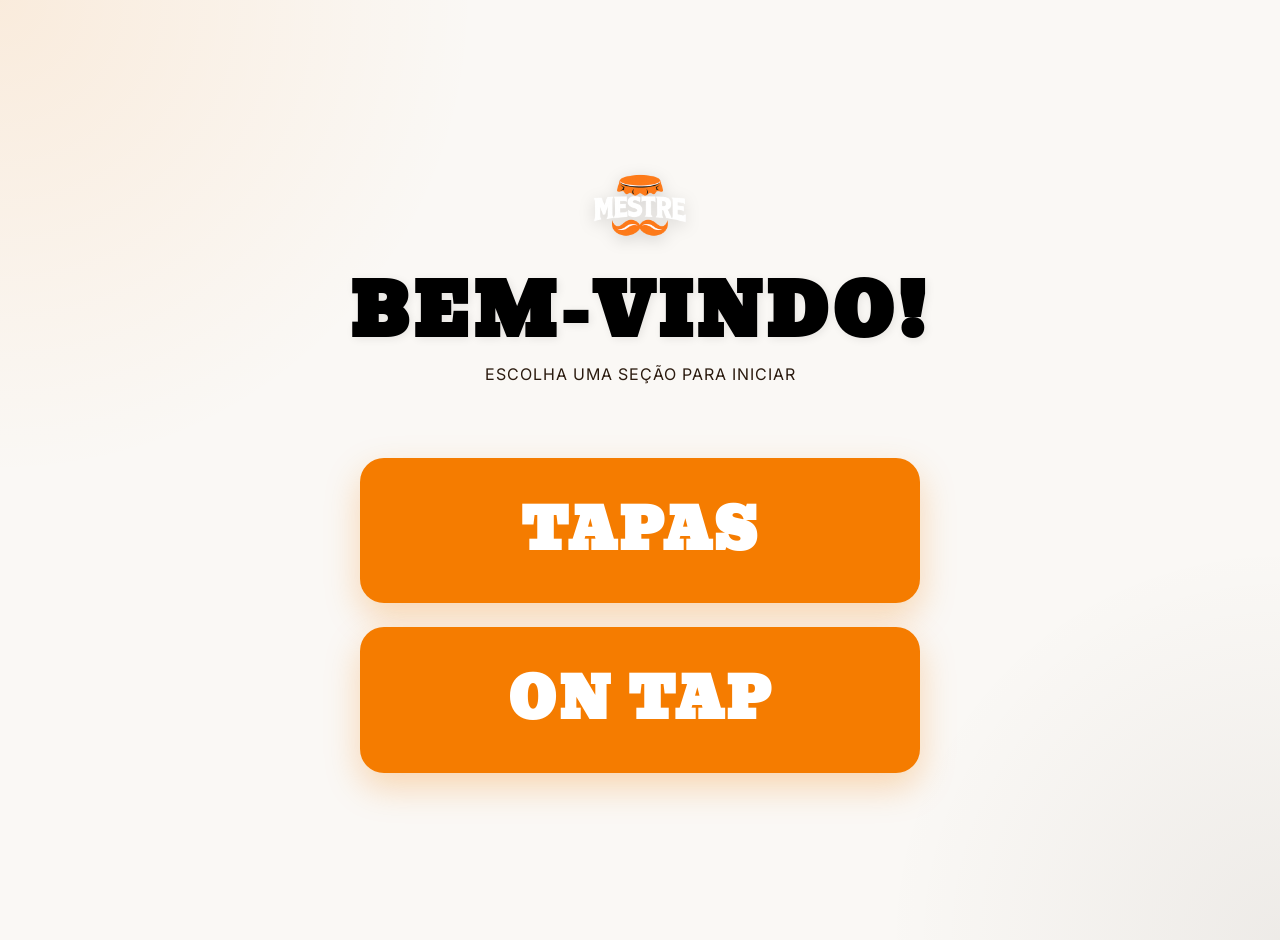
==== index.html @ 4472114e "Initial commit: Mestre menu app with brand-compliant design and navigation Co-Authored-By: Claude So" ====
<!DOCTYPE html>
<html lang="en">
<head>
    <meta charset="UTF-8">
    <meta name="viewport" content="width=device-width, initial-scale=1.0">
    <title>MESTRE - Craft Beer Bar Menu</title>
    <link rel="stylesheet" href="styles.css">
    <link href="https://fonts.googleapis.com/css2?family=Bevan&family=Inter:wght@300;400;500;600;700&display=swap" rel="stylesheet">
</head>
<body>
    <div class="container">
        <!-- Landing Page -->
        <div id="landing-page" class="landing-page">
            <header class="landing-header">
                <img src="mestre-logo.png" alt="MESTRE Logo" class="logo landing-logo">
                <h1 class="landing-title">BEM-VINDO!</h1>
                <p class="landing-subtitle">Escolha uma seção para iniciar</p>
            </header>

            <!-- Selection Boxes -->
            <div class="selection-container">
                <div class="selection-box" data-section="tapas">
                    <h2 class="selection-title">TAPAS</h2>
                </div>
                <div class="selection-box" data-section="beers">
                    <h2 class="selection-title">ON TAP</h2>
                </div>
            </div>
        </div>

        <!-- Menu Content (Hidden initially) -->
        <div id="menu-content" class="menu-content hidden">
            <!-- Header with Logo -->
            <header class="header">
                <div class="logo-section">
                    <img src="mestre-logo.png" alt="MESTRE Logo" class="logo">
                </div>
                <h1 class="main-title small">MENU</h1>
                <button class="back-button" id="back-button">← Back</button>
            </header>

            <!-- Menu Sections -->
            <main class="menu-content">
                <!-- Tapas Section -->
                <section class="menu-section" id="tapas-section">
                    <div class="section-header">
                        <h2 class="section-title">Tapas</h2>
                        <div class="section-divider"></div>
                    </div>
                    <div class="items-grid">
                        <div class="menu-item">
                            <h3 class="item-name">Olives</h3>
                            <p class="item-description">Olives with oil and garlic</p>
                            <div class="item-price">€4.50</div>
                        </div>
                        <div class="menu-item">
                            <h3 class="item-name">Empanadas</h3>
                            <p class="item-description">Crispy pastry pockets filled with savory flavors</p>
                            <div class="item-price">€8.50</div>
                        </div>
                        <div class="menu-item">
                            <h3 class="item-name">Patacones</h3>
                            <p class="item-description">Twice-fried green plantain slices, golden and crispy</p>
                            <div class="item-price">€6.00</div>
                        </div>
                        <div class="menu-item">
                            <h3 class="item-name">Papas Fritas</h3>
                            <p class="item-description">Perfectly seasoned crispy French fries</p>
                            <div class="item-price">€5.50</div>
                        </div>
                        <div class="menu-item">
                            <h3 class="item-name">Yucas Fritas</h3>
                            <p class="item-description">Golden fried cassava root, served with dipping sauce</p>
                            <div class="item-price">€7.00</div>
                        </div>
                    </div>
                </section>

                <!-- Beers on Tap Section -->
                <section class="menu-section" id="beers-section">
                    <div class="section-header">
                        <h2 class="section-title">Beers on Tap</h2>
                        <div class="section-divider"></div>
                    </div>
                    <div id="beers-container" class="items-grid">
                        <!-- Beers will be loaded here via hardcoded data -->
                        <div class="loading-placeholder">Loading beers...</div>
                    </div>
                </section>
            </main>

            <!-- Footer -->
            <footer class="footer">
                <p>&copy; 2026 MESTRE Craft Beer Bar. All rights reserved.</p>
            </footer>
        </div>
    </div>

    <script src="script.js"></script>
</body>
</html>
---- styles.css ----
/* ================================
   MESTRE Brand Guidelines Colors
   ================================ */
:root {
    --primary-orange: #F57C00;
    --black: #000000;
    --white: #FFFFFF;
    --dark-brown: #2B1B0F;
    --light-gray: #f5f5f5;
    --dark-gray: #333;
    --text-gray: #666;
}

/* ================================
   Global Styles
   ================================ */
* {
    margin: 0;
    padding: 0;
    box-sizing: border-box;
}

body {
    font-family: 'Inter', sans-serif;
    background: radial-gradient(circle at top left, rgba(245, 124, 0, 0.10), transparent 30%),
                radial-gradient(circle at bottom right, rgba(43, 27, 15, 0.06), transparent 25%),
                #faf8f5;
    color: var(--dark-gray);
    line-height: 1.6;
    min-height: 100vh;
}

/* ================================
   Container & Layout
   ================================ */
.container {
    max-width: 980px;
    margin: 0 auto;
    padding: 20px;
}

/* ================================
   Header & Logo
   ================================ */
.header {
    text-align: center;
    margin-bottom: 60px;
    padding: 30px 20px;
    background: var(--dark-brown);
    border-radius: 20px;
    box-shadow: 0 12px 35px rgba(43, 27, 15, 0.25);
    position: relative;
}

.logo {
    max-width: 150px;
    height: auto;
    filter: drop-shadow(0 4px 8px rgba(0, 0, 0, 0.15));
    background: transparent;
    object-fit: contain;
}

.main-title {
    font-family: 'Bevan', serif;
    font-size: 3rem;
    color: var(--black);
    font-weight: 900;
    letter-spacing: 5px;
    margin: 15px 0 5px;
    text-shadow: 1px 1px 2px rgba(0, 0, 0, 0.12);
}

.main-title.small {
    font-size: 2rem;
    margin: 10px 0 5px;
    color: var(--white);
}

.landing-header {
    text-align: center;
    margin-bottom: 50px;
    width: 100%;
}

.landing-logo {
    max-width: 120px;
    margin-bottom: 20px;
}

.landing-title {
    font-family: 'Bevan', serif;
    font-size: clamp(3rem, 7vw, 4.5rem);
    color: var(--black);
    margin-bottom: 12px;
    letter-spacing: 4px;
    line-height: 1.05;
    text-transform: uppercase;
    text-shadow: 2px 2px 8px rgba(0, 0, 0, 0.08);
}

.landing-subtitle {
    font-size: 1rem;
    color: var(--dark-brown);
    letter-spacing: 1px;
    text-transform: uppercase;
}

.tagline {
    font-size: 1.2rem;
    color: rgba(255, 255, 255, 0.95);
    letter-spacing: 2px;
    font-weight: 500;
    position: relative;
    z-index: 1;
}

/* ================================
   Menu Content
   ================================ */
.menu-content {
    margin-bottom: 60px;
}

/* ================================
   Menu Sections
   ================================ */
.menu-section {
    margin-bottom: 50px;
    animation: fadeInUp 0.8s ease-out;
}

@keyframes fadeInUp {
    from {
        opacity: 0;
        transform: translateY(20px);
    }
    to {
        opacity: 1;
        transform: translateY(0);
    }
}

.section-header {
    display: flex;
    align-items: center;
    margin-bottom: 40px;
    gap: 20px;
}

.section-title {
    font-family: 'Bevan', serif;
    font-size: 2.5rem;
    color: var(--black);
    font-weight: 900;
    letter-spacing: 2px;
    white-space: nowrap;
}

.section-divider {
    flex: 1;
    height: 3px;
    background: linear-gradient(to right, var(--primary-orange), transparent);
    border-radius: 2px;
}

/* ================================
   Items Grid
   ================================ */
.items-grid {
    display: grid;
    grid-template-columns: repeat(auto-fit, minmax(240px, 1fr));
    gap: 25px;
    margin-bottom: 30px;
}

/* ================================
   Menu Items
   ================================ */
.menu-item {
    background: var(--white);
    border-left: 4px solid var(--primary-orange);
    padding: 25px;
    border-radius: 8px;
    box-shadow: 0 4px 15px rgba(0, 0, 0, 0.08);
    transition: all 0.3s ease;
    cursor: pointer;
}

.menu-item:hover {
    transform: translateY(-5px);
    box-shadow: 0 8px 25px rgba(245, 124, 0, 0.15);
    border-left-color: var(--dark-brown);
}

.item-name {
    font-family: 'Inter', sans-serif;
    font-size: 1.3rem;
    font-weight: 700;
    color: var(--black);
    margin-bottom: 10px;
}

.item-description {
    font-size: 0.95rem;
    color: var(--text-gray);
    line-height: 1.5;
}

.item-price {
    font-size: 1.1rem;
    font-weight: 700;
    color: var(--primary-orange);
    margin-top: 10px;
}

/* ================================
   Beer Item Specific
   ================================ */
.beer-item {
    display: flex;
    flex-direction: column;
}

.beer-name {
    font-weight: 700;
    color: var(--black);
    margin-bottom: 5px;
}

.beer-flag {
    font-size: 1.2rem;
    margin-right: 10px;
}

.beer-info {
    display: flex;
    flex-wrap: wrap;
    gap: 12px;
    align-items: center;
}

.beer-brewery {
    font-size: 0.85rem;
    color: var(--primary-orange);
    font-weight: 600;
    margin-bottom: 8px;
}

.beer-info {
    display: flex;
    gap: 15px;
    font-size: 0.85rem;
    color: var(--text-gray);
    margin-bottom: 8px;
}

.beer-badge {
    display: inline-block;
    background: rgba(245, 124, 0, 0.1);
    color: var(--primary-orange);
    padding: 4px 8px;
    border-radius: 4px;
    font-size: 0.8rem;
    font-weight: 600;
}

/* ================================
   Loading & Empty States
   ================================ */
.loading-placeholder {
    grid-column: 1 / -1;
    text-align: center;
    padding: 40px 20px;
    color: var(--text-gray);
    font-style: italic;
}

/* ================================
   API Info
   ================================ */
.api-info {
    text-align: center;
    padding: 15px;
    background: rgba(245, 124, 0, 0.05);
    border-radius: 8px;
    color: var(--text-gray);
    font-size: 0.9rem;
}

/* ================================
   Footer
   ================================ */
.footer {
    text-align: center;
    padding: 30px 20px;
    border-top: 2px solid var(--primary-orange);
    color: var(--text-gray);
    font-size: 0.9rem;
    margin-top: 40px;
}

/* ================================
   Landing Page Styles
   ================================ */
.landing-page {
    min-height: 100vh;
    display: flex;
    flex-direction: column;
    justify-content: center;
    align-items: center;
    padding: 40px 20px;
}

.selection-container {
    display: flex;
    flex-direction: column;
    gap: 24px;
    margin-top: 20px;
    width: 100%;
    max-width: 560px;
}

.selection-box {
    background: var(--primary-orange);
    border: none;
    border-radius: 24px;
    padding: 28px 30px;
    text-align: center;
    cursor: pointer;
    transition: transform 0.25s ease, box-shadow 0.25s ease, background 0.25s ease;
    box-shadow: 0 14px 35px rgba(245, 124, 0, 0.28);
    width: 100%;
}

.selection-box:hover {
    transform: translateY(-4px);
    box-shadow: 0 18px 45px rgba(245, 124, 0, 0.38);
    background: #e06500;
}

.selection-title {
    font-family: 'Bevan', serif;
    font-size: clamp(2.4rem, 5vw, 3.5rem);
    color: var(--white);
    margin-bottom: 0;
    letter-spacing: 3px;
    text-transform: uppercase;
}

.selection-description {
    display: none;
}

.back-button {
    background: var(--primary-orange);
    color: var(--white);
    border: none;
    padding: 12px 24px;
    border-radius: 999px;
    font-size: 1rem;
    font-weight: 700;
    cursor: pointer;
    transition: transform 0.25s ease, background 0.25s ease;
    margin-left: auto;
    display: inline-flex;
    align-items: center;
    gap: 8px;
}

.back-button:hover {
    background: #e06500;
    transform: translateY(-2px);
}

.hidden {
    display: none !important;
}

/* ================================
   Responsive Design
   ================================ */
@media (max-width: 768px) {
    .main-title {
        font-size: 2.5rem;
        letter-spacing: 2px;
    }

    .section-title {
        font-size: 1.8rem;
    }

    .items-grid {
        grid-template-columns: 1fr;
        gap: 20px;
    }

    .section-header {
        flex-direction: column;
        align-items: flex-start;
        gap: 10px;
    }

    .section-divider {
        width: 100%;
    }

    .header {
        padding: 30px 15px;
        margin-bottom: 40px;
    }

    .logo {
        max-width: 120px;
    }
}

@media (max-width: 480px) {
    .main-title {
        font-size: 2rem;
    }

    .section-title {
        font-size: 1.5rem;
    }

    .container {
        padding: 15px;
    }

    .menu-item {
        padding: 20px;
    }
}
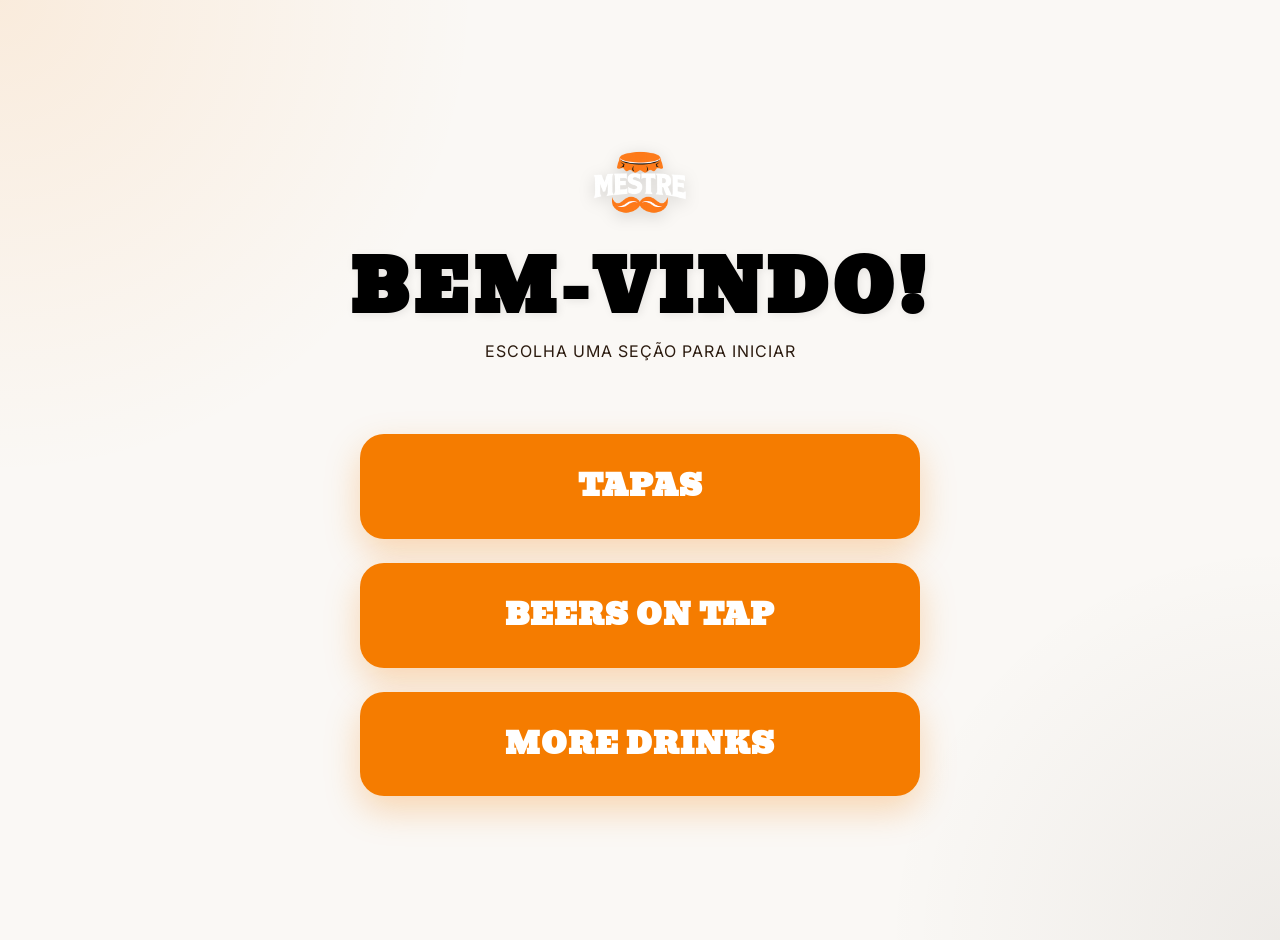
==== commit 6a6c5063: "Update menu: More Drinks section, wines, button font sizes, print layout - Add More Drinks section w" ====
--- a/index.html
+++ b/index.html
@@ -23,7 +23,10 @@
                     <h2 class="selection-title">TAPAS</h2>
                 </div>
                 <div class="selection-box" data-section="beers">
-                    <h2 class="selection-title">ON TAP</h2>
+                    <h2 class="selection-title">BEERS ON TAP</h2>
+                </div>
+                <div class="selection-box" data-section="drinks">
+                    <h2 class="selection-title">MORE DRINKS</h2>
                 </div>
             </div>
         </div>
@@ -83,8 +86,62 @@
                         <div class="section-divider"></div>
                     </div>
                     <div id="beers-container" class="items-grid">
-                        <!-- Beers will be loaded here via hardcoded data -->
                         <div class="loading-placeholder">Loading beers...</div>
+                    </div>
+                </section>
+
+                <!-- More Drinks Section -->
+                <section class="menu-section" id="drinks-section">
+                    <div class="section-header">
+                        <h2 class="section-title">More Drinks</h2>
+                        <div class="section-divider"></div>
+                    </div>
+                    <div class="items-grid">
+                        <div class="menu-item">
+                            <h3 class="item-name">Moscow Mule</h3>
+                            <p class="item-description">Vodka, Ginger Beer &amp; Angostura bitters</p>
+                            <div class="item-price">€8.50</div>
+                        </div>
+                        <div class="menu-item">
+                            <h3 class="item-name">Dark N Stormy</h3>
+                            <p class="item-description">Dark Rum, Ginger Beer &amp; Angostura bitters</p>
+                            <div class="item-price">€11.00</div>
+                        </div>
+                        <div class="menu-item">
+                            <h3 class="item-name">Gin &amp; Tonic</h3>
+                            <p class="item-description">Gin &amp; Mediterranean Tonic</p>
+                            <div class="item-price">€8.00</div>
+                        </div>
+                        <div class="menu-item">
+                            <h3 class="item-name">Pineapple Express</h3>
+                            <p class="item-description">Rum &amp; Pineapple Soda</p>
+                            <div class="item-price">€10.50</div>
+                        </div>
+                        <div class="menu-item">
+                            <h3 class="item-name">Whisky Ginger</h3>
+                            <p class="item-description">Whisky &amp; Ginger Beer</p>
+                            <div class="item-price">€8.00</div>
+                        </div>
+                        <div class="menu-item">
+                            <h3 class="item-name">Whisky Cola</h3>
+                            <p class="item-description">Whisky &amp; Cola</p>
+                            <div class="item-price">€8.00</div>
+                        </div>
+                        <div class="menu-item">
+                            <h3 class="item-name">Paloma</h3>
+                            <p class="item-description">Tequila &amp; Grapefruit Soda</p>
+                            <div class="item-price">€10.50</div>
+                        </div>
+                        <div class="menu-item">
+                            <h3 class="item-name">White Wine</h3>
+                            <p class="item-description">Glass of house white wine</p>
+                            <div class="item-price">€3.50</div>
+                        </div>
+                        <div class="menu-item">
+                            <h3 class="item-name">Red Wine</h3>
+                            <p class="item-description">Glass of house red wine</p>
+                            <div class="item-price">€3.50</div>
+                        </div>
                     </div>
                 </section>
             </main>
--- a/styles.css
+++ b/styles.css
@@ -340,10 +340,10 @@
 
 .selection-title {
     font-family: 'Bevan', serif;
-    font-size: clamp(2.4rem, 5vw, 3.5rem);
+    font-size: clamp(1.3rem, 3vw, 1.9rem);
     color: var(--white);
     margin-bottom: 0;
-    letter-spacing: 3px;
+    letter-spacing: 1px;
     text-transform: uppercase;
 }
 
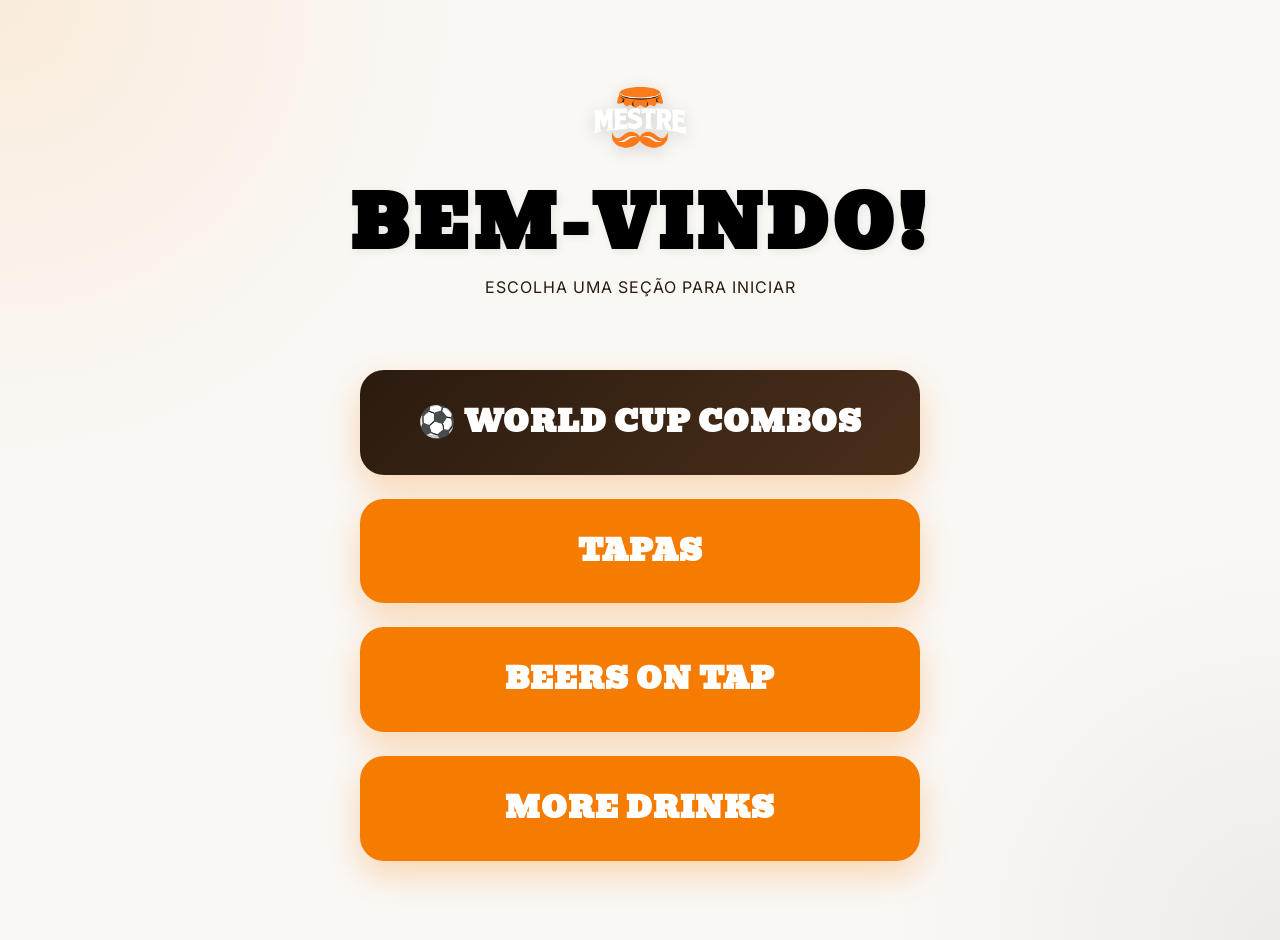
==== commit d2e8722e: "Add World Cup Combos menu section Adds a new combos selection box/section (Bota de Ouro, Dupla de At" ====
--- a/index.html
+++ b/index.html
@@ -4,6 +4,7 @@
     <meta charset="UTF-8">
     <meta name="viewport" content="width=device-width, initial-scale=1.0">
     <title>MESTRE - Craft Beer Bar Menu</title>
+    <link rel="icon" type="image/png" href="mestre-logo.png">
     <link rel="stylesheet" href="styles.css">
     <link href="https://fonts.googleapis.com/css2?family=Bevan&family=Inter:wght@300;400;500;600;700&display=swap" rel="stylesheet">
 </head>
@@ -19,6 +20,9 @@
 
             <!-- Selection Boxes -->
             <div class="selection-container">
+                <div class="selection-box selection-box--combos" data-section="combos">
+                    <h2 class="selection-title">⚽ WORLD CUP COMBOS</h2>
+                </div>
                 <div class="selection-box" data-section="tapas">
                     <h2 class="selection-title">TAPAS</h2>
                 </div>
@@ -53,28 +57,28 @@
                     <div class="items-grid">
                         <div class="menu-item">
                             <h3 class="item-name">Olives</h3>
-                            <p class="item-description">Olives with oil and garlic</p>
-                            <div class="item-price">€4.50</div>
+                            <p class="item-description">Marinated olives, perfect for sharing with a cold beer.</p>
+                            <div class="item-price">€3</div>
                         </div>
                         <div class="menu-item">
                             <h3 class="item-name">Empanadas</h3>
-                            <p class="item-description">Crispy pastry pockets filled with savory flavors</p>
-                            <div class="item-price">€8.50</div>
+                            <p class="item-description">Crispy pastry pockets filled with your choice of chicken, pork, or cheese, served with Mestre Sauce.</p>
+                            <div class="item-price">1 un · €2.50 &nbsp;|&nbsp; 3 un · €6 &nbsp;|&nbsp; 5 un · €10</div>
                         </div>
                         <div class="menu-item">
                             <h3 class="item-name">Patacones</h3>
-                            <p class="item-description">Twice-fried green plantain slices, golden and crispy</p>
+                            <p class="item-description">Golden crispy green plantain bites topped with cheese and served with Mestre Sauce.</p>
                             <div class="item-price">€6.00</div>
                         </div>
                         <div class="menu-item">
-                            <h3 class="item-name">Papas Fritas</h3>
-                            <p class="item-description">Perfectly seasoned crispy French fries</p>
-                            <div class="item-price">€5.50</div>
+                            <h3 class="item-name">Crinkle Fries</h3>
+                            <p class="item-description">Crispy crinkle-cut fries, perfectly seasoned and served with Mestre Sauce.</p>
+                            <div class="item-price">€4</div>
                         </div>
                         <div class="menu-item">
                             <h3 class="item-name">Yucas Fritas</h3>
-                            <p class="item-description">Golden fried cassava root, served with dipping sauce</p>
-                            <div class="item-price">€7.00</div>
+                            <p class="item-description">Golden fried cassava sticks, crispy on the outside and soft inside, served with Mestre Sauce.</p>
+                            <div class="item-price">€5</div>
                         </div>
                     </div>
                 </section>
@@ -97,41 +101,6 @@
                         <div class="section-divider"></div>
                     </div>
                     <div class="items-grid">
-                        <div class="menu-item">
-                            <h3 class="item-name">Moscow Mule</h3>
-                            <p class="item-description">Vodka, Ginger Beer &amp; Angostura bitters</p>
-                            <div class="item-price">€8.50</div>
-                        </div>
-                        <div class="menu-item">
-                            <h3 class="item-name">Dark N Stormy</h3>
-                            <p class="item-description">Dark Rum, Ginger Beer &amp; Angostura bitters</p>
-                            <div class="item-price">€11.00</div>
-                        </div>
-                        <div class="menu-item">
-                            <h3 class="item-name">Gin &amp; Tonic</h3>
-                            <p class="item-description">Gin &amp; Mediterranean Tonic</p>
-                            <div class="item-price">€8.00</div>
-                        </div>
-                        <div class="menu-item">
-                            <h3 class="item-name">Pineapple Express</h3>
-                            <p class="item-description">Rum &amp; Pineapple Soda</p>
-                            <div class="item-price">€10.50</div>
-                        </div>
-                        <div class="menu-item">
-                            <h3 class="item-name">Whisky Ginger</h3>
-                            <p class="item-description">Whisky &amp; Ginger Beer</p>
-                            <div class="item-price">€8.00</div>
-                        </div>
-                        <div class="menu-item">
-                            <h3 class="item-name">Whisky Cola</h3>
-                            <p class="item-description">Whisky &amp; Cola</p>
-                            <div class="item-price">€8.00</div>
-                        </div>
-                        <div class="menu-item">
-                            <h3 class="item-name">Paloma</h3>
-                            <p class="item-description">Tequila &amp; Grapefruit Soda</p>
-                            <div class="item-price">€10.50</div>
-                        </div>
                         <div class="menu-item">
                             <h3 class="item-name">White Wine</h3>
                             <p class="item-description">Glass of house white wine</p>
@@ -142,8 +111,109 @@
                             <p class="item-description">Glass of house red wine</p>
                             <div class="item-price">€3.50</div>
                         </div>
-                    </div>
-                </section>
+                        <div class="menu-item">
+                            <h3 class="item-name">Moscow Mule</h3>
+                            <p class="item-description">Vodka, Ginger Beer &amp; Angostura bitters</p>
+                            <div class="item-price">€8</div>
+                        </div>
+                        <div class="menu-item">
+                            <h3 class="item-name">Gin &amp; Tonic</h3>
+                            <p class="item-description">Gin &amp; Mediterranean Tonic</p>
+                            <div class="item-price">€8</div>
+                        </div>
+                        <div class="menu-item">
+                            <h3 class="item-name">Whisky Ginger</h3>
+                            <p class="item-description">Whisky &amp; Ginger Beer</p>
+                            <div class="item-price">€8</div>
+                        </div>
+                        <div class="menu-item">
+                            <h3 class="item-name">Whisky Cola</h3>
+                            <p class="item-description">Whisky &amp; Cola</p>
+                            <div class="item-price">€8</div>
+                        </div>
+                        <div class="menu-item">
+                            <h3 class="item-name">Paloma</h3>
+                            <p class="item-description">Tequila &amp; Grapefruit Soda</p>
+                            <div class="item-price">€9</div>
+                        </div>
+                        <div class="menu-item">
+                            <h3 class="item-name">Dark N Stormy</h3>
+                            <p class="item-description">Dark Rum, Ginger Beer &amp; Angostura bitters</p>
+                            <div class="item-price">€10</div>
+                        </div>
+                        <div class="menu-item">
+                            <h3 class="item-name">Pineapple Express</h3>
+                            <p class="item-description">Rum &amp; Pineapple Soda</p>
+                            <div class="item-price">€10</div>
+                        </div>
+                    </div>
+                </section>
+                <!-- World Cup Combos Section -->
+                <section class="menu-section hidden" id="combos-section">
+                    <div class="section-header">
+                        <h2 class="section-title">⚽ World Cup Combos</h2>
+                        <div class="section-divider"></div>
+                    </div>
+
+                    <!-- The Golden Boot -->
+                    <div class="combo-card">
+                        <div class="combo-header">
+                            <h3 class="combo-name">🥇 Bota de Ouro</h3>
+                            <p class="combo-tagline">Solo · The one-player show</p>
+                        </div>
+                        <div class="combo-options">
+                            <div class="combo-option">
+                                <span class="combo-food">3 Empanadas + Budvar 50cl</span>
+                                <span class="combo-price">€9.50</span>
+                            </div>
+                            <div class="combo-or">or</div>
+                            <div class="combo-option">
+                                <span class="combo-food">2 Patacones + Budvar 50cl</span>
+                                <span class="combo-price">€9</span>
+                            </div>
+                        </div>
+                    </div>
+
+                    <!-- Strike Force -->
+                    <div class="combo-card">
+                        <div class="combo-header">
+                            <h3 class="combo-name">⚽⚽ Dupla de Ataque</h3>
+                            <p class="combo-tagline">For 2 · Double the goals, double the fun</p>
+                        </div>
+                        <div class="combo-options">
+                            <div class="combo-option">
+                                <span class="combo-food">5 Empanadas + 2× Budvar 50cl</span>
+                                <span class="combo-price">€17</span>
+                            </div>
+                            <div class="combo-or">or</div>
+                            <div class="combo-option">
+                                <span class="combo-food">4 Patacones + 2× Budvar 50cl</span>
+                                <span class="combo-price">€18</span>
+                            </div>
+                        </div>
+                    </div>
+
+                    <!-- The Starting XI -->
+                    <div class="combo-card">
+                        <div class="combo-header">
+                            <h3 class="combo-name">🏆 Mesa dos Campeões</h3>
+                            <p class="combo-tagline">5+ people · The full squad experience</p>
+                        </div>
+                        <div class="combo-options">
+                            <div class="combo-option">
+                                <span class="combo-food">10 Empanadas + 5× Budvar 50cl</span>
+                                <span class="combo-price">€39</span>
+                            </div>
+                            <div class="combo-or">or</div>
+                            <div class="combo-option">
+                                <span class="combo-food">10 Patacones + 5× Budvar 50cl</span>
+                                <span class="combo-price">€45</span>
+                            </div>
+                        </div>
+                    </div>
+
+                </section>
+
             </main>
 
             <!-- Footer -->
--- a/styles.css
+++ b/styles.css
@@ -431,3 +431,88 @@
         padding: 20px;
     }
 }
+
+/* ================================
+   World Cup Combos
+   ================================ */
+.selection-box--combos {
+    border-color: var(--dark-brown);
+    background: linear-gradient(135deg, var(--dark-brown) 0%, #4a2f1a 100%);
+    color: var(--white);
+}
+
+.selection-box--combos .selection-title {
+    color: var(--white);
+}
+
+.combo-card {
+    background: var(--white);
+    border-left: 4px solid var(--dark-brown);
+    border-radius: 8px;
+    box-shadow: 0 4px 15px rgba(0, 0, 0, 0.08);
+    padding: 25px;
+    margin-bottom: 20px;
+}
+
+.combo-header {
+    margin-bottom: 18px;
+}
+
+.combo-name {
+    font-family: 'Inter', sans-serif;
+    font-size: 1.4rem;
+    font-weight: 700;
+    color: var(--dark-brown);
+    margin-bottom: 4px;
+}
+
+.combo-tagline {
+    font-size: 0.9rem;
+    color: var(--text-gray);
+}
+
+.combo-options {
+    display: flex;
+    flex-direction: column;
+    gap: 10px;
+    margin-bottom: 16px;
+}
+
+.combo-option {
+    display: flex;
+    justify-content: space-between;
+    align-items: center;
+    background: var(--light-gray);
+    border-radius: 6px;
+    padding: 12px 16px;
+}
+
+.combo-food {
+    font-size: 0.95rem;
+    color: var(--dark-gray);
+}
+
+.combo-price {
+    font-size: 1.1rem;
+    font-weight: 700;
+    color: var(--primary-orange);
+    white-space: nowrap;
+    margin-left: 12px;
+}
+
+.combo-or {
+    text-align: center;
+    font-size: 0.85rem;
+    color: var(--text-gray);
+    font-style: italic;
+}
+
+.combo-save {
+    display: inline-block;
+    background: var(--dark-brown);
+    color: var(--white);
+    font-size: 0.8rem;
+    font-weight: 600;
+    padding: 4px 12px;
+    border-radius: 20px;
+}
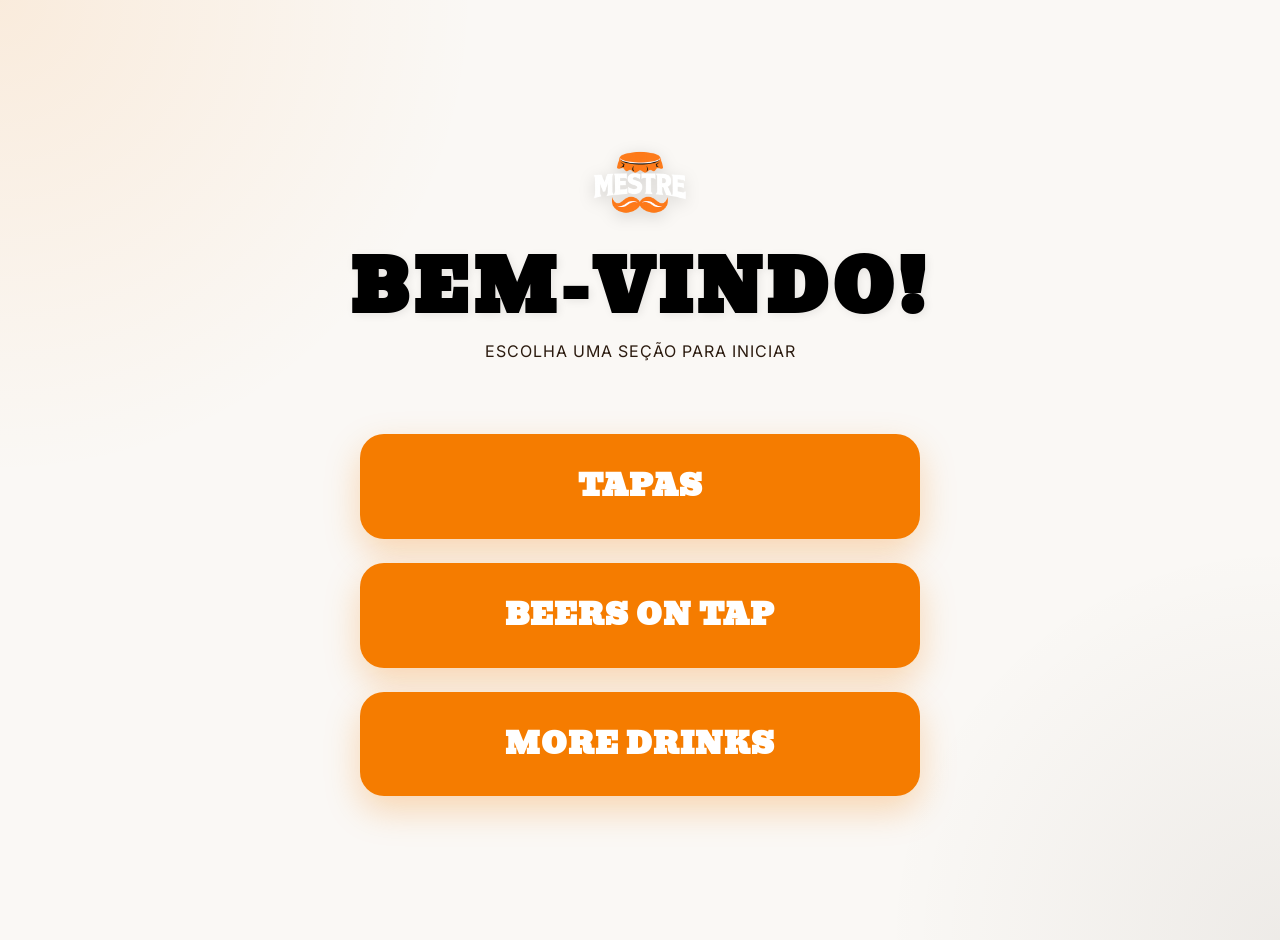
==== commit 1e3f8253: "Remove World Cup Combos section and refresh beers on tap Drop the combos selection box, menu section" ====
--- a/index.html
+++ b/index.html
@@ -20,9 +20,6 @@
 
             <!-- Selection Boxes -->
             <div class="selection-container">
-                <div class="selection-box selection-box--combos" data-section="combos">
-                    <h2 class="selection-title">⚽ WORLD CUP COMBOS</h2>
-                </div>
                 <div class="selection-box" data-section="tapas">
                     <h2 class="selection-title">TAPAS</h2>
                 </div>
@@ -148,71 +145,6 @@
                         </div>
                     </div>
                 </section>
-                <!-- World Cup Combos Section -->
-                <section class="menu-section hidden" id="combos-section">
-                    <div class="section-header">
-                        <h2 class="section-title">⚽ World Cup Combos</h2>
-                        <div class="section-divider"></div>
-                    </div>
-
-                    <!-- The Golden Boot -->
-                    <div class="combo-card">
-                        <div class="combo-header">
-                            <h3 class="combo-name">🥇 Bota de Ouro</h3>
-                            <p class="combo-tagline">Solo · The one-player show</p>
-                        </div>
-                        <div class="combo-options">
-                            <div class="combo-option">
-                                <span class="combo-food">3 Empanadas + Budvar 50cl</span>
-                                <span class="combo-price">€9.50</span>
-                            </div>
-                            <div class="combo-or">or</div>
-                            <div class="combo-option">
-                                <span class="combo-food">2 Patacones + Budvar 50cl</span>
-                                <span class="combo-price">€9</span>
-                            </div>
-                        </div>
-                    </div>
-
-                    <!-- Strike Force -->
-                    <div class="combo-card">
-                        <div class="combo-header">
-                            <h3 class="combo-name">⚽⚽ Dupla de Ataque</h3>
-                            <p class="combo-tagline">For 2 · Double the goals, double the fun</p>
-                        </div>
-                        <div class="combo-options">
-                            <div class="combo-option">
-                                <span class="combo-food">5 Empanadas + 2× Budvar 50cl</span>
-                                <span class="combo-price">€17</span>
-                            </div>
-                            <div class="combo-or">or</div>
-                            <div class="combo-option">
-                                <span class="combo-food">4 Patacones + 2× Budvar 50cl</span>
-                                <span class="combo-price">€18</span>
-                            </div>
-                        </div>
-                    </div>
-
-                    <!-- The Starting XI -->
-                    <div class="combo-card">
-                        <div class="combo-header">
-                            <h3 class="combo-name">🏆 Mesa dos Campeões</h3>
-                            <p class="combo-tagline">5+ people · The full squad experience</p>
-                        </div>
-                        <div class="combo-options">
-                            <div class="combo-option">
-                                <span class="combo-food">10 Empanadas + 5× Budvar 50cl</span>
-                                <span class="combo-price">€39</span>
-                            </div>
-                            <div class="combo-or">or</div>
-                            <div class="combo-option">
-                                <span class="combo-food">10 Patacones + 5× Budvar 50cl</span>
-                                <span class="combo-price">€45</span>
-                            </div>
-                        </div>
-                    </div>
-
-                </section>
 
             </main>
 
--- a/styles.css
+++ b/styles.css
@@ -432,87 +432,3 @@
     }
 }
 
-/* ================================
-   World Cup Combos
-   ================================ */
-.selection-box--combos {
-    border-color: var(--dark-brown);
-    background: linear-gradient(135deg, var(--dark-brown) 0%, #4a2f1a 100%);
-    color: var(--white);
-}
-
-.selection-box--combos .selection-title {
-    color: var(--white);
-}
-
-.combo-card {
-    background: var(--white);
-    border-left: 4px solid var(--dark-brown);
-    border-radius: 8px;
-    box-shadow: 0 4px 15px rgba(0, 0, 0, 0.08);
-    padding: 25px;
-    margin-bottom: 20px;
-}
-
-.combo-header {
-    margin-bottom: 18px;
-}
-
-.combo-name {
-    font-family: 'Inter', sans-serif;
-    font-size: 1.4rem;
-    font-weight: 700;
-    color: var(--dark-brown);
-    margin-bottom: 4px;
-}
-
-.combo-tagline {
-    font-size: 0.9rem;
-    color: var(--text-gray);
-}
-
-.combo-options {
-    display: flex;
-    flex-direction: column;
-    gap: 10px;
-    margin-bottom: 16px;
-}
-
-.combo-option {
-    display: flex;
-    justify-content: space-between;
-    align-items: center;
-    background: var(--light-gray);
-    border-radius: 6px;
-    padding: 12px 16px;
-}
-
-.combo-food {
-    font-size: 0.95rem;
-    color: var(--dark-gray);
-}
-
-.combo-price {
-    font-size: 1.1rem;
-    font-weight: 700;
-    color: var(--primary-orange);
-    white-space: nowrap;
-    margin-left: 12px;
-}
-
-.combo-or {
-    text-align: center;
-    font-size: 0.85rem;
-    color: var(--text-gray);
-    font-style: italic;
-}
-
-.combo-save {
-    display: inline-block;
-    background: var(--dark-brown);
-    color: var(--white);
-    font-size: 0.8rem;
-    font-weight: 600;
-    padding: 4px 12px;
-    border-radius: 20px;
-}
